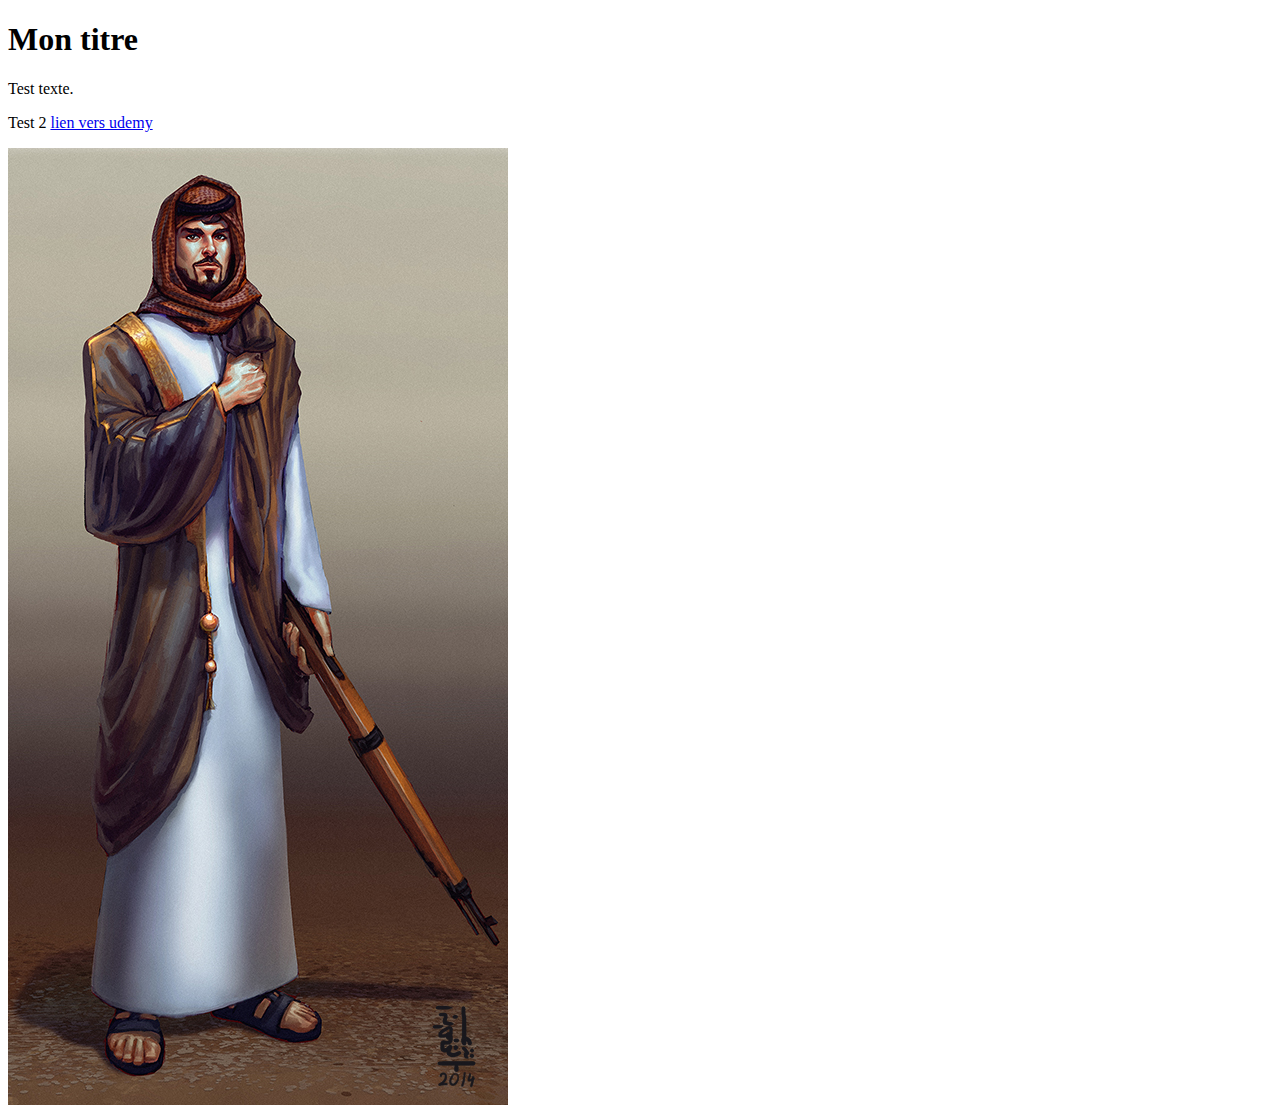
==== index.html @ f9f00aa5 "add img" ====
<!DOCTYPE html>
<html>
    <head>
        <title>Titre page</title>
    </head>
    <body>
        <header>
            <!-- Ceci est un commentaire ! -->
        </header>
        <section id="main">
            <h1>Mon titre</h1>
            <p>Test texte.</p>
            <p>Test 2 <a href="http://www.udemy.com">lien vers udemy</a></p>
            <img src="mini.jpg" />
        </section>
        
        <footer>

        </footer>
    </body>
</html>
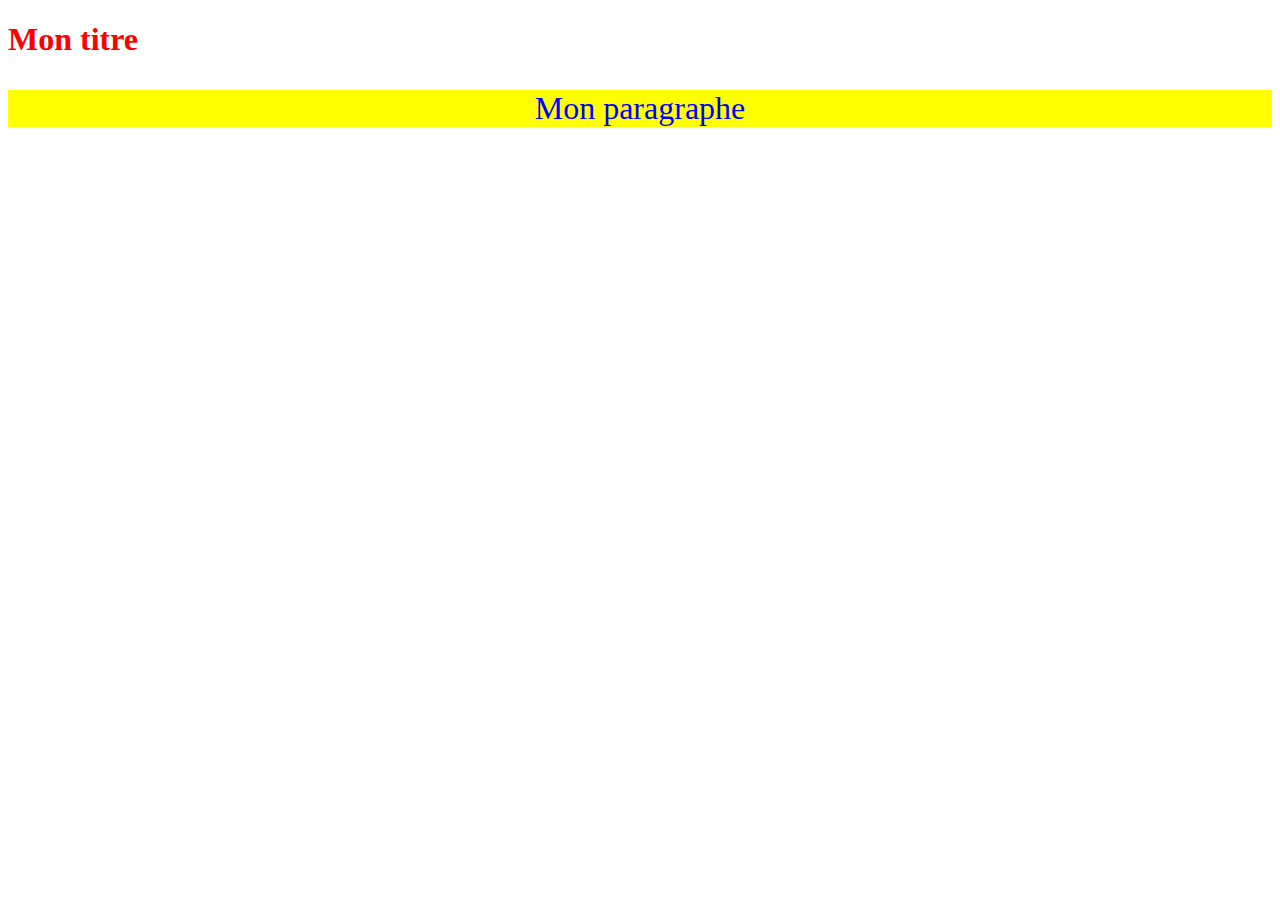
==== commit 88441ead: "style" ====
--- a/index.html
+++ b/index.html
@@ -4,18 +4,7 @@
         <title>Titre page</title>
     </head>
     <body>
-        <header>
-            <!-- Ceci est un commentaire ! -->
-        </header>
-        <section id="main">
-            <h1>Mon titre</h1>
-            <p>Test texte.</p>
-            <p>Test 2 <a href="http://www.udemy.com">lien vers udemy</a></p>
-            <img src="mini.jpg" />
-        </section>
-        
-        <footer>
-
-        </footer>
+        <h1 style="color: red;">Mon titre</h1>
+        <p style="font-size: 32px; color:blue; background-color: yellow; text-align: center;">Mon paragraphe</p>
     </body>
 </html>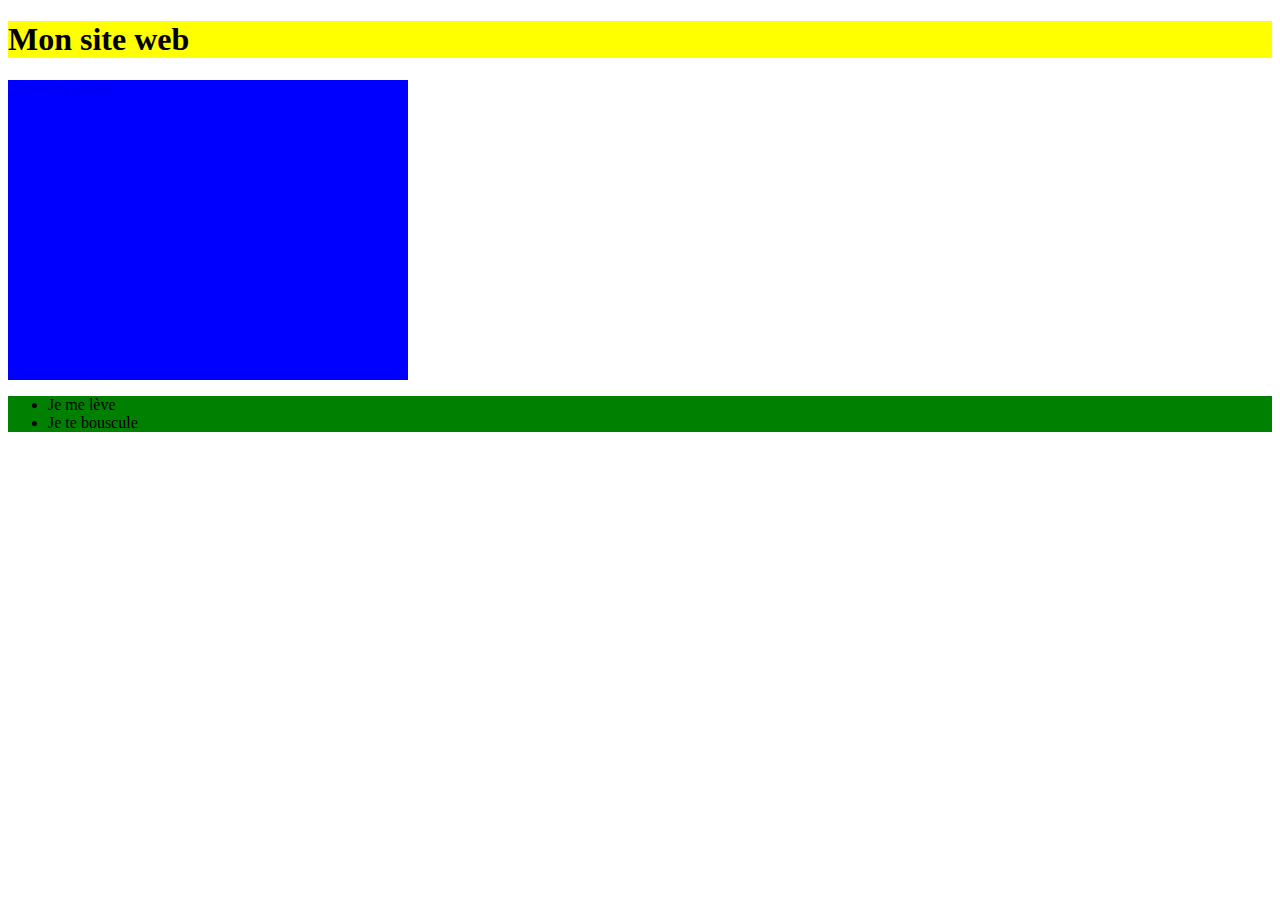
==== commit ebcfb907: "div" ====
--- a/index.html
+++ b/index.html
@@ -4,7 +4,19 @@
         <title>Titre page</title>
     </head>
     <body>
-        <h1 style="color: red;">Mon titre</h1>
-        <p style="font-size: 32px; color:blue; background-color: yellow; text-align: center;">Mon paragraphe</p>
+        <div style="background-color: yellow;">
+            <h1>Mon site web</h1>
+        </div>
+
+        <div style="background-color: blue; width: 400px; height: 300px;">
+            <a href="http://www.google.com">Lien vers google</a>
+        </div>
+
+        <div style="background-color: green;">
+            <ul>
+                <li>Je me lève</li>
+                <li>Je te bouscule</li>
+            </ul>
+        </div>
     </body>
 </html>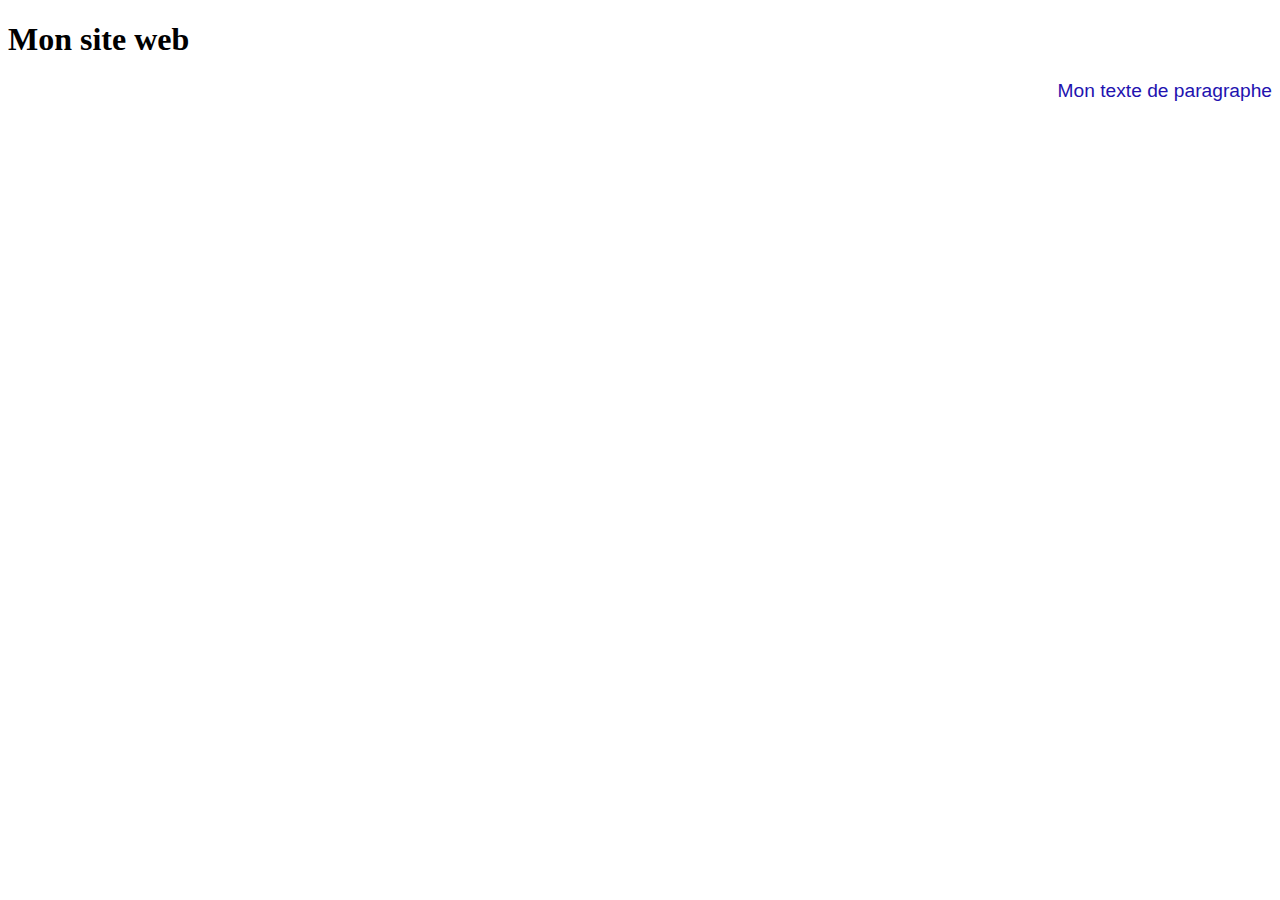
==== commit 547e04d4: "Add style css" ====
--- a/index.html
+++ b/index.html
@@ -2,21 +2,10 @@
 <html>
     <head>
         <title>Titre page</title>
+        <link rel="stylesheet" type="text/css" href="styles.css">
     </head>
     <body>
-        <div style="background-color: yellow;">
-            <h1>Mon site web</h1>
-        </div>
-
-        <div style="background-color: blue; width: 400px; height: 300px;">
-            <a href="http://www.google.com">Lien vers google</a>
-        </div>
-
-        <div style="background-color: green;">
-            <ul>
-                <li>Je me lève</li>
-                <li>Je te bouscule</li>
-            </ul>
-        </div>
+        <h1>Mon site web</h1>
+        <p>Mon texte de paragraphe</p>
     </body>
 </html>--- a/styles.css
+++ b/styles.css
@@ -0,0 +1,6 @@
+p {
+    color: #2212Af;
+    font-size: 1.2em;
+    font-family: 'Trebuchet MS', 'Lucida Sans Unicode', 'Lucida Grande', 'Lucida Sans', Arial, sans-serif;
+    text-align: right;
+}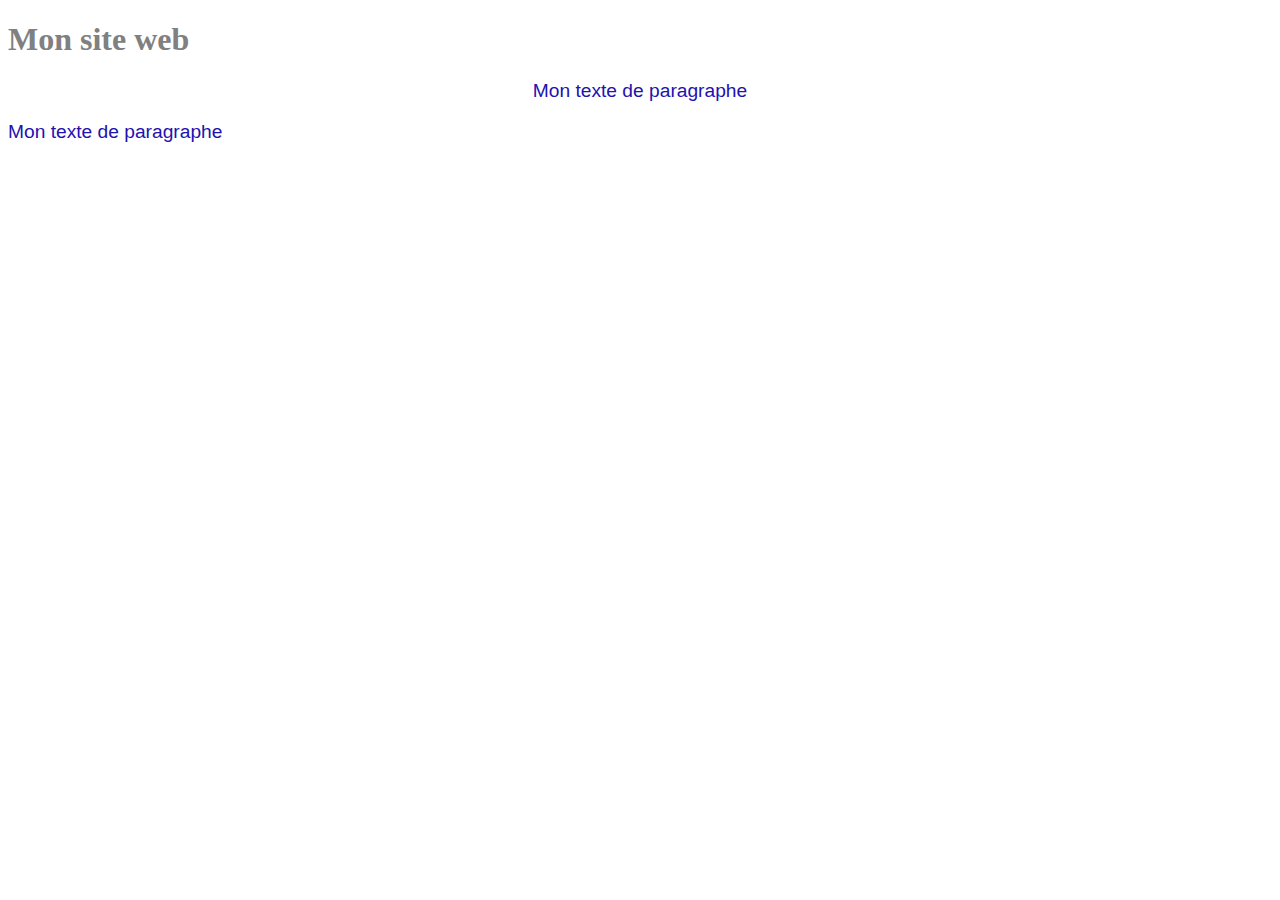
==== commit 5dfa8057: "css selector" ====
--- a/index.html
+++ b/index.html
@@ -6,6 +6,11 @@
     </head>
     <body>
         <h1>Mon site web</h1>
+        <div>
+            <div>
+                <p class="text-mid">Mon texte de paragraphe</p>
+            </div>
+        </div>
         <p>Mon texte de paragraphe</p>
     </body>
 </html>--- a/styles.css
+++ b/styles.css
@@ -1,6 +1,20 @@
+/*
+* {
+    border: 1px solid black;
+}
+*/
+
+h1 {
+    font-size: 2em;
+    color: grey;
+}
+
 p {
     color: #2212Af;
     font-size: 1.2em;
     font-family: 'Trebuchet MS', 'Lucida Sans Unicode', 'Lucida Grande', 'Lucida Sans', Arial, sans-serif;
-    text-align: right;
+}
+
+.text-mid {
+    text-align: center;
 }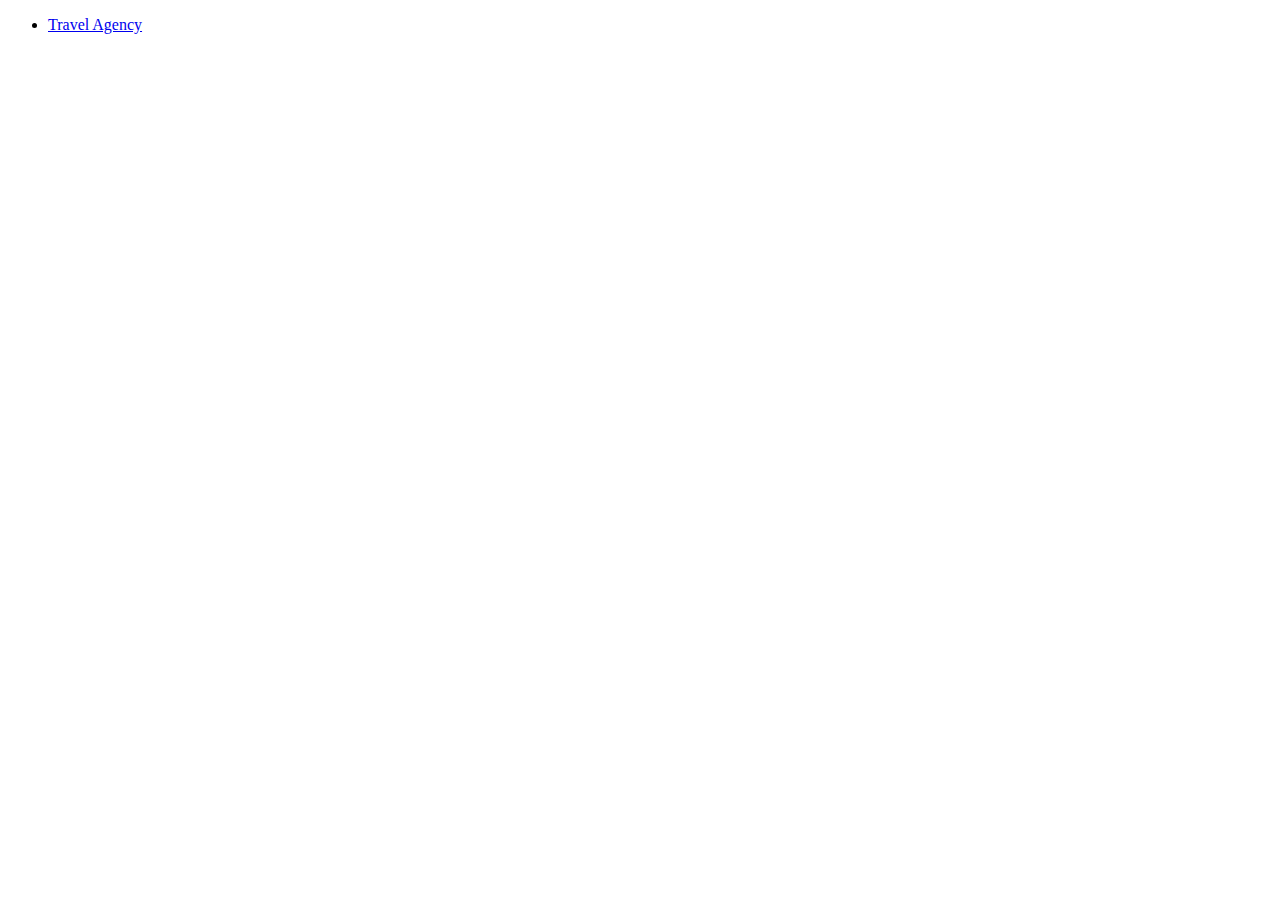
==== commit 370c2204: "tryMainPAge" ====
--- a/index.html
+++ b/index.html
@@ -1,16 +1,11 @@
 <!DOCTYPE html>
 <html>
     <head>
-        <title>Titre page</title>
-        <link rel="stylesheet" type="text/css" href="styles.css">
+        <title>Test</title>
     </head>
     <body>
-        <h1>Mon site web</h1>
-        <div>
-            <div>
-                <p class="text-mid">Mon texte de paragraphe</p>
-            </div>
-        </div>
-        <p>Mon texte de paragraphe</p>
+        <ul>
+            <li><a href="/Travel Agency/index.html">Travel Agency</a></li>
+        </ul>
     </body>
 </html>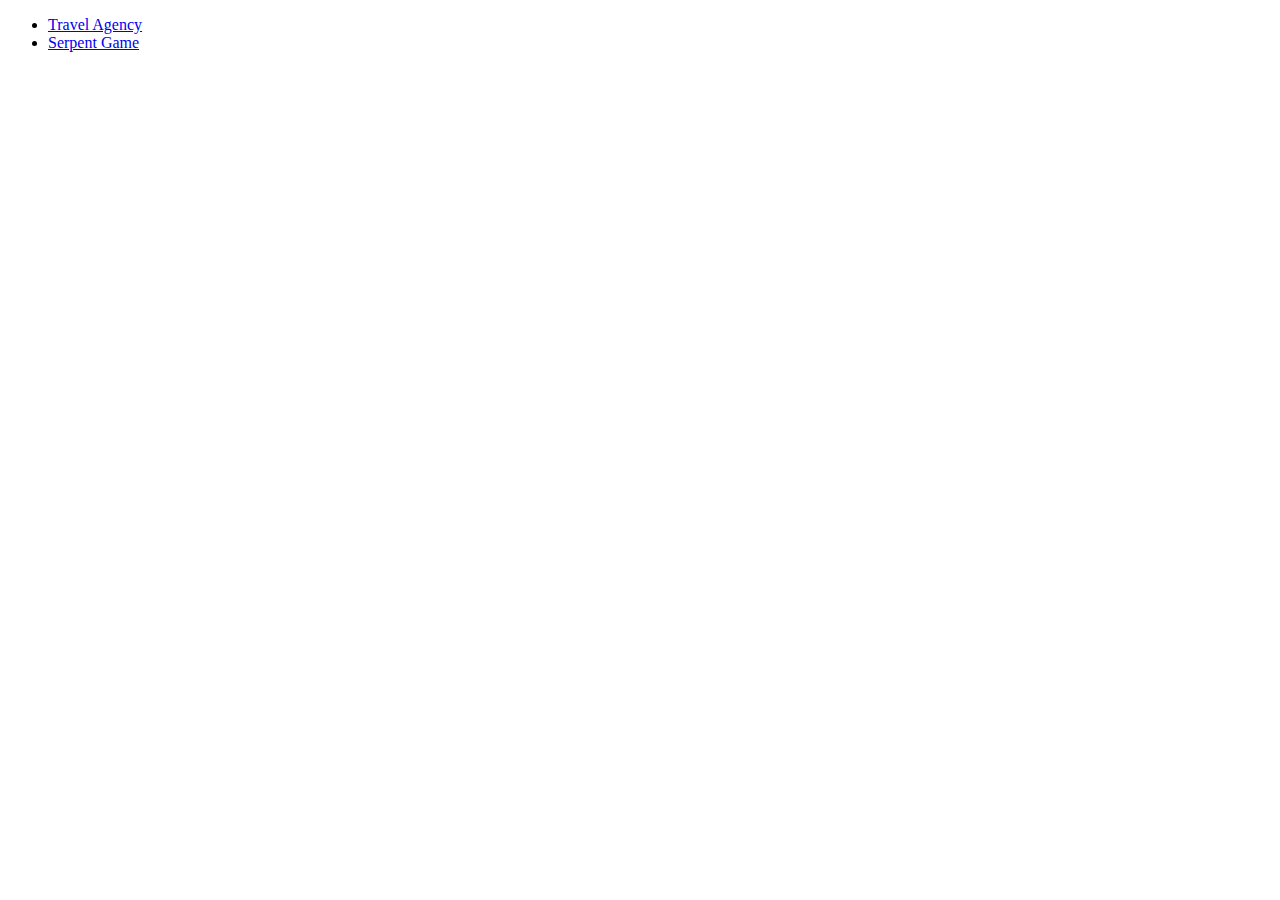
==== commit fe50cff3: "Update index.html" ====
--- a/index.html
+++ b/index.html
@@ -6,6 +6,7 @@
     <body>
         <ul>
             <li><a href="/Travel Agency/index.html">Travel Agency</a></li>
+            <li><a href="/Jeu serpent/index.html">Serpent Game</a></li>
         </ul>
     </body>
-</html>+</html>
